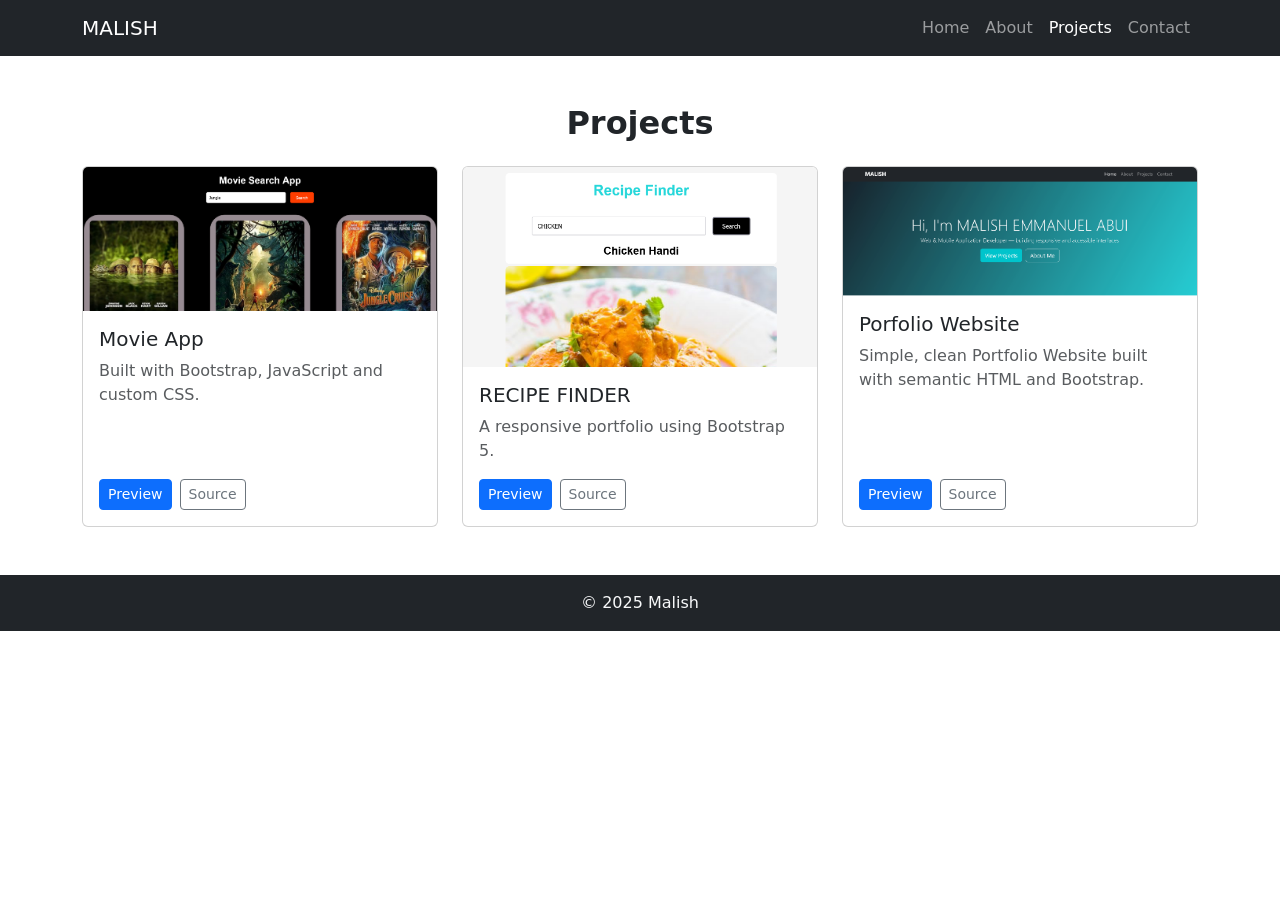
==== projects.html @ 1d51363f "Add files via upload" ====
<!doctype html>
<html lang="en">
<head>
  <meta charset="utf-8" />
  <meta name="viewport" content="width=device-width,initial-scale=1" />
  <title>Malish — Projects</title>
  <link href="https://cdn.jsdelivr.net/npm/bootstrap@5.3.3/dist/css/bootstrap.min.css" rel="stylesheet">
  <link rel="stylesheet" href="assets/style.css">
</head>
<body>
  <header>
    <nav class="navbar navbar-expand-lg navbar-dark bg-dark sticky-top">
      <div class="container">
        <a class="navbar-brand" href="index.html">MALISH</a>
        <button class="navbar-toggler" data-bs-toggle="collapse" data-bs-target="#nav3">
          <span class="navbar-toggler-icon"></span>
        </button>
        <div class="collapse navbar-collapse" id="nav3">
          <ul class="navbar-nav ms-auto">
            <li class="nav-item"><a class="nav-link" href="index.html">Home</a></li>
            <li class="nav-item"><a class="nav-link" href="about.html">About</a></li>
            <li class="nav-item"><a class="nav-link active" href="projects.html">Projects</a></li>
            <li class="nav-item"><a class="nav-link" href="contact.html">Contact</a></li>
          </ul>
        </div>
      </div>
    </nav>
  </header>

  <main class="py-5">
    <section class="container">
      <h2 class="text-center fw-bold mb-4">Projects</h2>

      <div class="row g-4">
        <!-- Project 1 -->
        <div class="col-md-4">
          <article class="card h-100 project-card">
            <img src="P1.png" class="card-img-top" alt="Movie App screenshot">
            <div class="card-body d-flex flex-column">
              <h5 class="card-title">Movie App</h5>
              <p class="card-text text-muted">Built with Bootstrap, JavaScript and custom CSS.</p>
              <div class="mt-auto d-flex gap-2">
                <a href="#" class="btn btn-sm btn-primary" data-bs-toggle="modal" data-bs-target="#projectModal" data-bs-slide-to="0">Preview</a>
                <a href="https://github.com/MALISH-WEB/Movie-App" class="btn btn-outline-secondary btn-sm">Source</a>
              </div>
            </div>
          </article>
        </div>

        <!-- Project 2 -->
        <div class="col-md-4">
          <article class="card h-100 project-card">
            <img src="P2.png" class="card-img-top" alt="Recipe Finder screenshot">
            <div class="card-body d-flex flex-column">
              <h5 class="card-title">RECIPE FINDER</h5>
              <p class="card-text text-muted">A responsive portfolio using Bootstrap 5.</p>
              <div class="mt-auto d-flex gap-2">
                <a href="#" class="btn btn-sm btn-primary" data-bs-toggle="modal" data-bs-target="#projectModal" data-bs-slide-to="1">Preview</a>
                <a href="https://github.com/MALISH-WEB/Reciepe-Finder" class="btn btn-outline-secondary btn-sm">Source</a>
              </div>
            </div>
          </article>
        </div>

        <!-- Project 3 -->
        <div class="col-md-4">
          <article class="card h-100 project-card">
            <img src="P3.png" class="card-img-top" alt="portfolio">
            <div class="card-body d-flex flex-column">
              <h5 class="card-title">Porfolio Website</h5>
              <p class="card-text text-muted">Simple, clean Portfolio Website built with semantic HTML and Bootstrap.</p>
              <div class="mt-auto d-flex gap-2">
                <a href="#" class="btn btn-sm btn-primary" data-bs-toggle="modal" data-bs-target="#projectModal" data-bs-slide-to="2">Preview</a>
                <a href="https://github.com/MALISH-WEB/Responsive-Personal-Website" class="btn btn-outline-secondary btn-sm">Source</a>
              </div>
            </div>
          </article>
        </div>
      </div>
    </section>
  </main>

  <!-- Modal with Carousel -->
  <div class="modal fade" id="projectModal" tabindex="-1" aria-hidden="true">
    <div class="modal-dialog modal-lg modal-dialog-centered">
      <div class="modal-content">
        <div class="modal-header">
          <h5 class="modal-title">Project Preview</h5>
          <button type="button" class="btn-close" data-bs-dismiss="modal"></button>
        </div>
        <div class="modal-body">
          <div id="projCarousel" class="carousel slide" data-bs-ride="carousel">
            <div class="carousel-inner">
              <div class="carousel-item active">
                <img src="P1.png" class="d-block w-100" alt="MOVIE APP">
              </div>
              <div class="carousel-item">
                <img src="P2.png" class="d-block w-100" alt="RECIPE FINDER">
              </div>
              <div class="carousel-item">
                <img src="P3.png" class="d-block w-100" alt="Project 3">
              </div>
            </div>
            <button class="carousel-control-prev" type="button" data-bs-target="#projCarousel" data-bs-slide="prev">
              <span class="carousel-control-prev-icon"></span>
            </button>
            <button class="carousel-control-next" type="button" data-bs-target="#projCarousel" data-bs-slide="next">
              <span class="carousel-control-next-icon"></span>
            </button>
          </div>
        </div>
      </div>
    </div>
  </div>

  <footer class="bg-dark text-light py-3 text-center">&copy; 2025 Malish</footer>

  <script src="https://cdn.jsdelivr.net/npm/bootstrap@5.3.3/dist/js/bootstrap.bundle.min.js"></script>

  <!-- Optional: When modal opens, set carousel to requested slide -->
  <script>
    const projectModal = document.getElementById('projectModal');
    projectModal.addEventListener('show.bs.modal', function (event) {
      const button = event.relatedTarget;
      const slideIndex = button.getAttribute('data-bs-slide-to');
      const carousel = document.getElementById('projCarousel');
      const carouselInstance = bootstrap.Carousel.getOrCreateInstance(carousel);
      carouselInstance.to(Number(slideIndex));
    });
  </script>
</body>
</html>
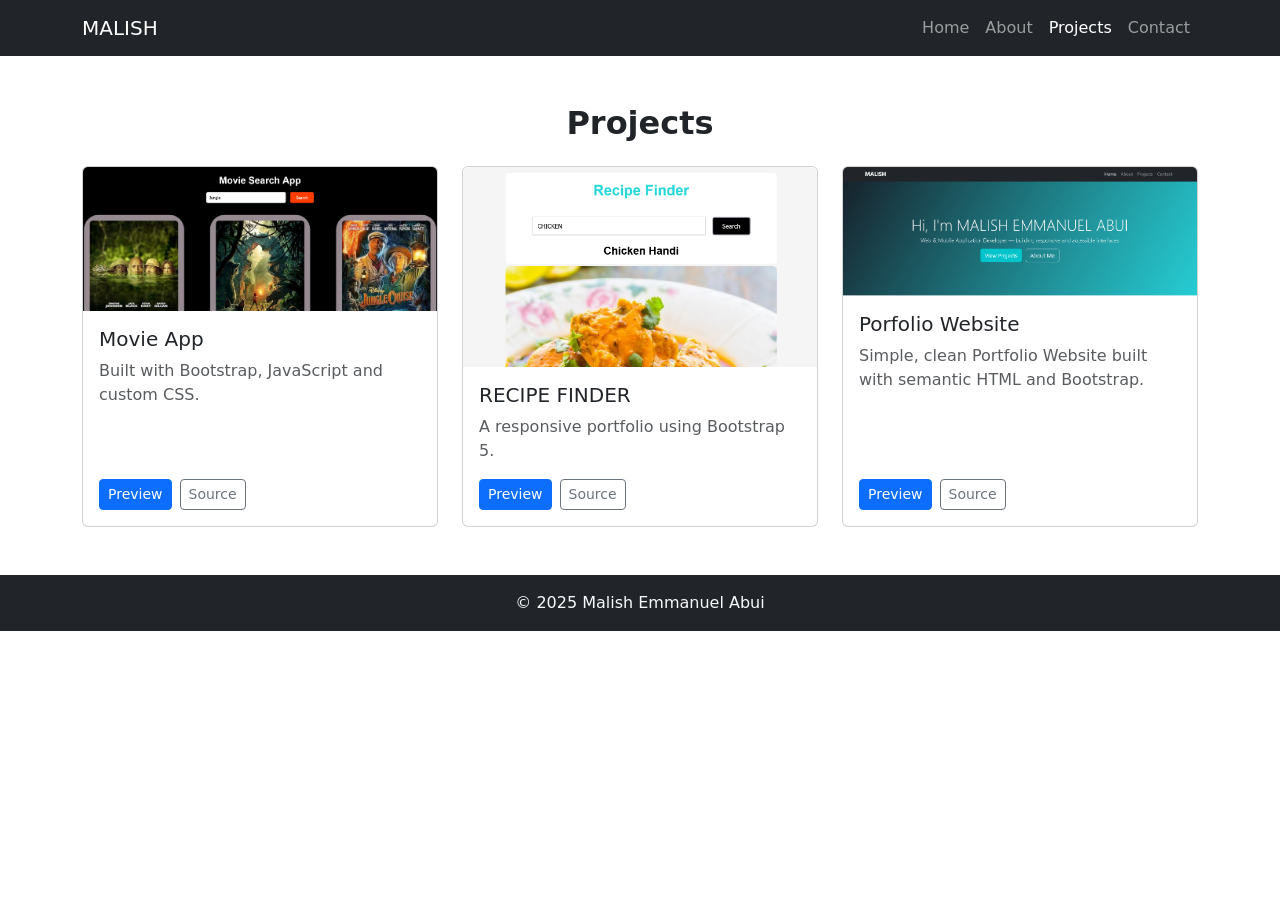
==== commit 9cb93041: "Update projects.html" ====
--- a/projects.html
+++ b/projects.html
@@ -113,20 +113,12 @@
     </div>
   </div>
 
-  <footer class="bg-dark text-light py-3 text-center">&copy; 2025 Malish</footer>
+  <footer class="bg-dark text-light py-3 text-center">&copy; 2025 Malish Emmanuel Abui</footer>
 
   <script src="https://cdn.jsdelivr.net/npm/bootstrap@5.3.3/dist/js/bootstrap.bundle.min.js"></script>
 
   <!-- Optional: When modal opens, set carousel to requested slide -->
-  <script>
-    const projectModal = document.getElementById('projectModal');
-    projectModal.addEventListener('show.bs.modal', function (event) {
-      const button = event.relatedTarget;
-      const slideIndex = button.getAttribute('data-bs-slide-to');
-      const carousel = document.getElementById('projCarousel');
-      const carouselInstance = bootstrap.Carousel.getOrCreateInstance(carousel);
-      carouselInstance.to(Number(slideIndex));
-    });
-  </script>
+  
 </body>
-</html>+
+</html>
